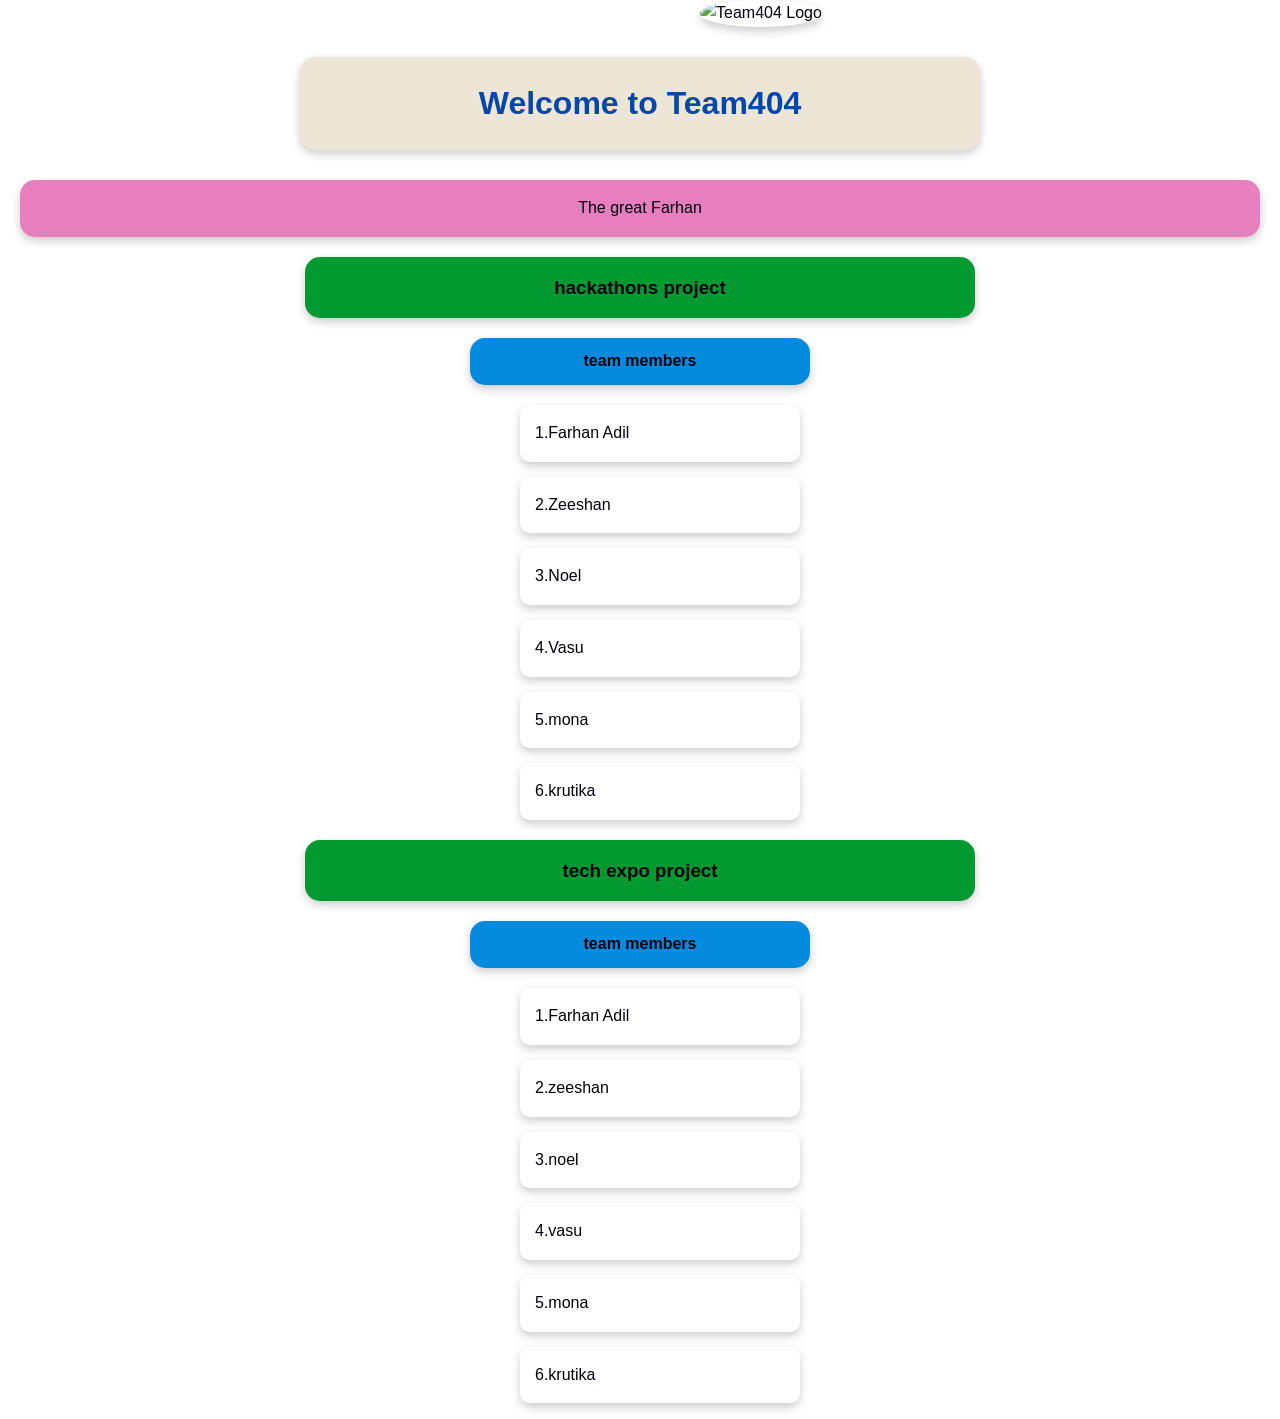
==== Team 404/index.html @ 4a88e4bb "Add files via upload" ====
<!DOCTYPE html>
<html lang="en">
<head>
    <meta charset="UTF-8">
    <meta name="viewport" content="width=device-width, initial-scale=1.0">

    <title>Team404 Website</title>

    <link rel="stylesheet" href="style.css">
</head>

<body>
<img class="pic" src="https://lens.usercontent.google.com/banana?agsi=CmdnbG9iYWw6OjAwMDA1NWNmZWM3MDAyNmQ6MDAwMDAwZWI6MTo5N2VmZWFiMjQ1MTE0OWU1OjAwMDA1NWNmZWM3MDAyNmQ6MDAwMDAyZGFjM2YwMzM2ODowMDA2NWJkMGZhYWRkYjNmEAIYASIKaW1hZ2UvanBlZw==.png" alt="Team404 Logo" class="logo">    
    <h1>Welcome to Team404</h1>

    <p>The great Farhan</p>
    <div class="project-box">
<h3 onclick="showMembers()">hackathons project</h3>
<div  id="members" class="members-box">
    
    <h4>team members</h4>
    <ul>
        <li>1.Farhan Adil</li>
        <li>2.Zeeshan</li>
        <li>3.Noel</li>
        <li>4.Vasu</li>
        <li>5.mona</li>
        <li>6.krutika</li>
    </ul>
    </div>
    </div>
<div class="project-box">
<h3 onclick="showMembers()">tech expo project</h3>
<div  id="members" class="members-box">
    <h4>team members</h4>
    <ul>
        <li>1.Farhan Adil</li>
        <li>2.zeeshan</li>
        <li>3.noel</li>
        <li>4.vasu</li>
        <li>5.mona</li>
        <li>6.krutika</li>
    </ul>
</div>
</div>
    </body>
</html>
---- Team 404/style.css ----
body {
    margin: 0;
    padding: 0;
    font-family: Arial, sans-serif;
    background-image: url("https://i.pinimg.com/736x/59/f6/5e/59f65e42fe15e3f54f51db0e56b01527.jpg");
    color: #01000e;
    line-height: 1.67;
}

@keyframes fadeIn {
    from {
        opacity: 0;
        transform: translateY(-30px);
    }

    to {
        opacity: 1;
        transform: translateY(0);
    }
}

li {
    list-style: none;
    background-color: white;
    padding: 15px;
    margin: 15px auto;
    width: 250px;
    border-radius: 10px;
    box-shadow: 0 4px 10px #cccccc;
    transition: transform 0.3s ease,
                background-color 0.3s ease;
}
li:hover {
    transform: translateY(-8px);
    scale:1.05;
    background-color: #f9fcfd;
    cursor: pointer;
    transition: transform 0.3s ease;
}

h2:hover {
    transform: scale(1.0);
    color: #050505;
}

h1 {
    text-align: center;
    background-color: #EDE5D5;
    color: #0047ab;
    padding: 20px;
    width: 50%;
    margin: 30px auto;
    border-radius: 15px;
    box-shadow: 0 4px 10px #cccccc;
}

p {
    text-align: center;
    background-color: #e77fbf;
    padding: 15px;  
    text-align: center;
    margin: 20px;
    border-radius: 15px;
    box-shadow: 0 4px 10px #cccccc;
}

h2 {
    text-align: center;
    background-color: #108a03;
    padding: 15px;
    width: 30%;
    margin: 20px auto;
    border-radius: 15px;
    box-shadow: 0 4px 10px #cccccc;
}
h3 {
    text-align: center;
    background-color: #029930;
    padding: 15px;
    width: 50%;
    margin: 20px auto;
    border-radius: 15px;
    box-shadow: 0 4px 10px #cccccc;
}
h4 {
    text-align:center;
    background-color:#058bde;
    padding: 10px;
    width:25%;
    margin:20px auto;
    box-shadow: 0 4px 10px #cccccc;
    border-radius: 15px;
}
    .projects {
    display: flex;
    justify-content: center;
    gap: 20px;
    margin-top: 20px;
    background-color: #dbeafe;
}
.logo {
    width: 100px;
    height: 100px;
    border-radius: 50%;
    object-fit: cover;
    box-shadow: 0 4px 10px #cccccc;
    align-self: center;
    margin-left: 700px;
}
.logo:hover {
    transform: scale(1.1);
    transition: transform 0.3s ease;
}
.fill-btn {
    display: block;
    text-align: center;
    margin: 20px auto;
    padding: 10px 20px;
    background-color: #007bff;
    color: white;
    border: none;
    border-radius: 5px;
    cursor: pointer;
    transition: background-color 0.3s ease, transform 0.3s ease;
    background : transparent;
    z-index: 1;
    padding: 10px 40px;
}
.fill-btn::before 
{
content: "";
position: absolute;
insert: 0;
background: color(#007bff);
z-index: -1;
}
.fill-btn:hover {
    background-color: #0056b3;
    transform: scale(1.05);
    box-shadow: 0 4px 10px #cccccc;

}
.pic {
    width: 100px;
    height: 100px;
    border-radius: 50%;
    object-fit: cover;
    box-shadow: 0 4px 10px #cccccc;
    align-self: center;
    margin-left: 700px;
}
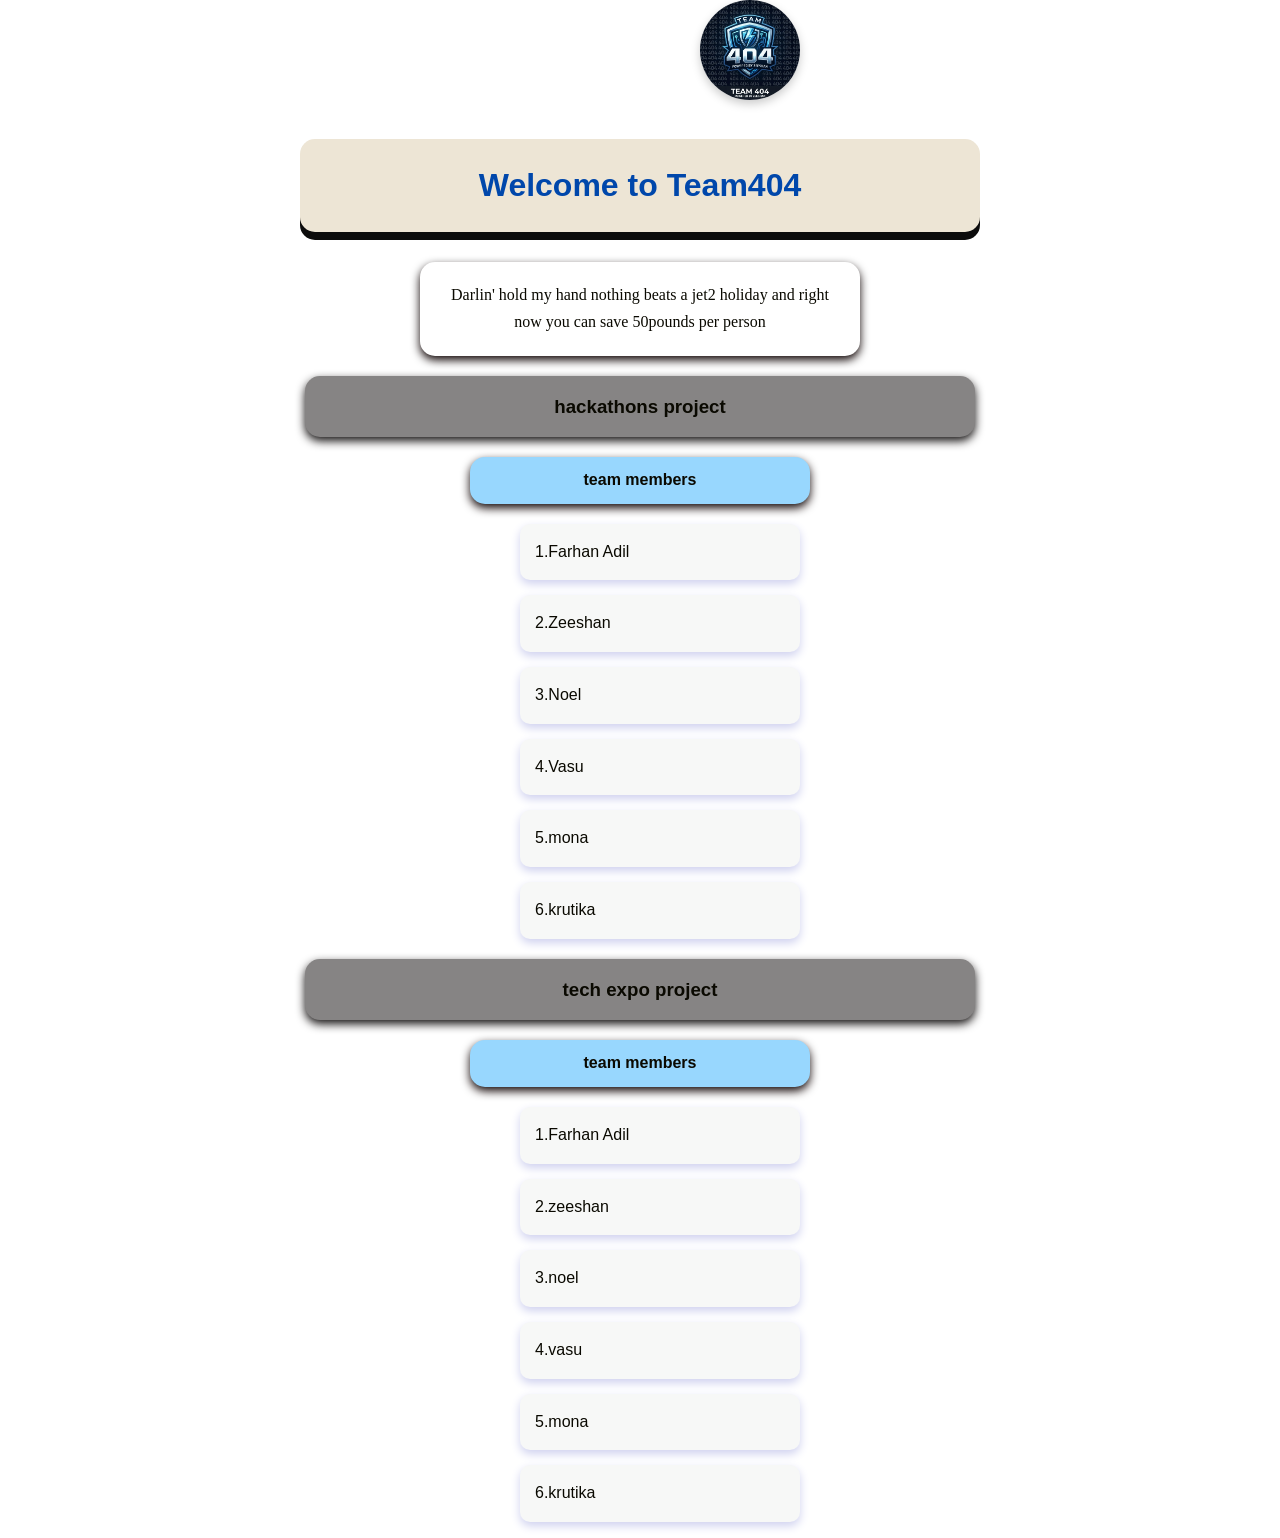
==== commit ab6fe1ff: "neo look" ====
--- a/Team 404/index.html
+++ b/Team 404/index.html
@@ -1,6 +1,7 @@
 <!DOCTYPE html>
 <html lang="en">
 <head>
+    <script src="script.js"></script>
     <meta charset="UTF-8">
     <meta name="viewport" content="width=device-width, initial-scale=1.0">
 
@@ -10,14 +11,18 @@
 </head>
 
 <body>
-<img class="pic" src="https://lens.usercontent.google.com/banana?agsi=CmdnbG9iYWw6OjAwMDA1NWNmZWM3MDAyNmQ6MDAwMDAwZWI6MTo5N2VmZWFiMjQ1MTE0OWU1OjAwMDA1NWNmZWM3MDAyNmQ6MDAwMDAyZGFjM2YwMzM2ODowMDA2NWJkMGZhYWRkYjNmEAIYASIKaW1hZ2UvanBlZw==.png" alt="Team404 Logo" class="logo">    
+<img class="pic" src="logo.jpeg" alt="Team404 Logo" class="logo">    
     <h1>Welcome to Team404</h1>
-
-    <p>The great Farhan</p>
+    <div class="container"></div>
+    <div class="farhan">
+Darlin' hold my hand 
+nothing beats a jet2 holiday and right now you can save 50pounds per person
+    
+    
+    </div>
     <div class="project-box">
 <h3 onclick="showMembers()">hackathons project</h3>
-<div  id="members" class="members-box">
-    
+<div  id="members" class="members-box">    
     <h4>team members</h4>
     <ul>
         <li>1.Farhan Adil</li>
@@ -29,7 +34,6 @@
     </ul>
     </div>
     </div>
-<div class="project-box">
 <h3 onclick="showMembers()">tech expo project</h3>
 <div  id="members" class="members-box">
     <h4>team members</h4>
--- a/Team 404/style.css
+++ b/Team 404/style.css
@@ -2,45 +2,45 @@
     margin: 0;
     padding: 0;
     font-family: Arial, sans-serif;
-    background-image: url("https://i.pinimg.com/736x/59/f6/5e/59f65e42fe15e3f54f51db0e56b01527.jpg");
-    color: #01000e;
+    background-image: url("https://server.wallpaperalchemy.com/storage/wallpapers/431/berserk-guts-mobile-wallpaper-4k-card.jpg");
+    color: #0a0901;
     line-height: 1.67;
 }
 
 @keyframes fadeIn {
     from {
         opacity: 0;
-        transform: translateY(-30px);
+        transform: translateX(-80px);
     }
 
     to {
         opacity: 1;
-        transform: translateY(0);
+        transform: translateX(0);
     }
 }
 
 li {
     list-style: none;
-    background-color: white;
+    background-color: rgb(247, 248, 247);
     padding: 15px;
     margin: 15px auto;
     width: 250px;
     border-radius: 10px;
-    box-shadow: 0 4px 10px #cccccc;
+    box-shadow: 0 4px 10px #cfd1ef;
     transition: transform 0.3s ease,
                 background-color 0.3s ease;
 }
 li:hover {
-    transform: translateY(-8px);
+    transform: translateY(-10px);
     scale:1.05;
-    background-color: #f9fcfd;
+    background-color: rgb(240, 245, 97);
     cursor: pointer;
-    transition: transform 0.3s ease;
+    transition: transform 10s ease;
 }
 
 h2:hover {
     transform: scale(1.0);
-    color: #050505;
+    color: #c88888;
 }
 
 h1 {
@@ -51,7 +51,7 @@
     width: 50%;
     margin: 30px auto;
     border-radius: 15px;
-    box-shadow: 0 4px 10px #cccccc;
+    box-shadow: 0px 8px #0c0c0c;
 }
 
 p {
@@ -66,7 +66,7 @@
 
 h2 {
     text-align: center;
-    background-color: #108a03;
+    background-color: #fd43bf;
     padding: 15px;
     width: 30%;
     margin: 20px auto;
@@ -75,20 +75,20 @@
 }
 h3 {
     text-align: center;
-    background-color: #029930;
+    background-color: #868484;
     padding: 15px;
     width: 50%;
     margin: 20px auto;
     border-radius: 15px;
-    box-shadow: 0 4px 10px #cccccc;
+    box-shadow: 0 4px 10px #131010;
 }
 h4 {
     text-align:center;
-    background-color:#058bde;
+    background-color:#98d7fe;
     padding: 10px;
     width:25%;
     margin:20px auto;
-    box-shadow: 0 4px 10px #cccccc;
+    box-shadow: 0 4px 10px #110505;
     border-radius: 15px;
 }
     .projects {
@@ -130,7 +130,7 @@
 {
 content: "";
 position: absolute;
-insert: 0;
+inset: 0;
 background: color(#007bff);
 z-index: -1;
 }
@@ -148,4 +148,17 @@
     box-shadow: 0 4px 10px #cccccc;
     align-self: center;
     margin-left: 700px;
-}+}
+.farhan {
+    text-align: center;
+    background-image: url(https://server.wallpaperalchemy.com/storage/wallpapers/405/berserk-guts-snow-mountain-wallpaper-4k-card.jpg);
+    padding: 20px;
+    text-align: center;
+    margin: 8px auto;
+    border-radius: 15px;
+    box-shadow: 0 4px 10px #0c0000;
+    font-family: "Times New Roman", Georgia, serif;
+    width: 400px;
+    display: grid;
+    stop-color: #ffffff;
+}
